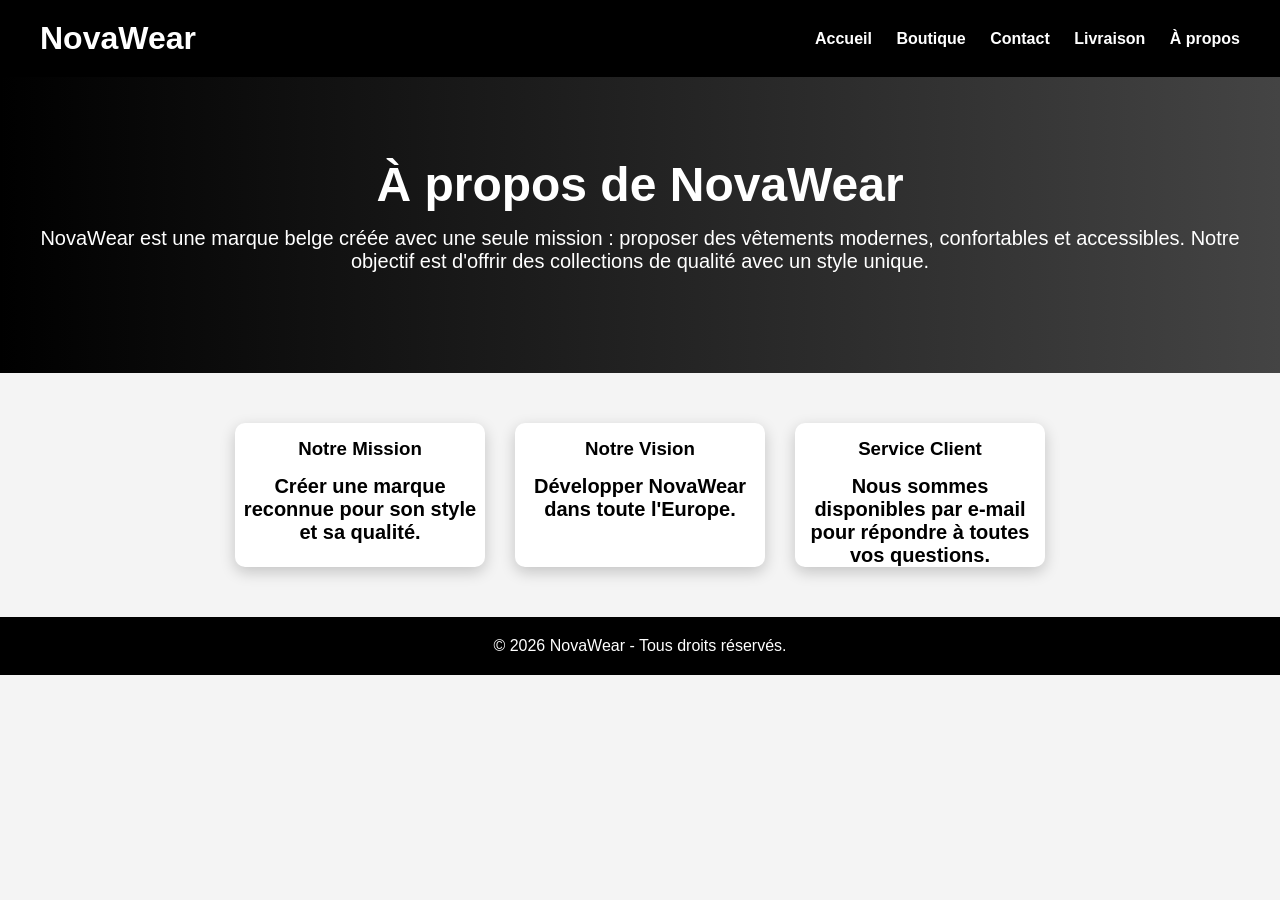
==== apropos.html @ 413e9a19 "Add apropos.html for NovaWear about page" ====
<!DOCTYPE html>
<html lang="fr">
<head>
<meta charset="UTF-8">
<meta name="viewport" content="width=device-width, initial-scale=1.0">
<title>À propos - NovaWear</title>
<link rel="stylesheet" href="style.css">
</head>
<body>

<header>
<h1>NovaWear</h1>

<nav>
<a href="index.html">Accueil</a>
<a href="boutique.html">Boutique</a>
<a href="contact.html">Contact</a>
<a href="livraison.html">Livraison</a>
<a href="apropos.html">À propos</a>
</nav>

</header>

<section class="hero">

<h2>À propos de NovaWear</h2>

<p>
NovaWear est une marque belge créée avec une seule mission :
proposer des vêtements modernes, confortables et accessibles.
Notre objectif est d'offrir des collections de qualité avec un style unique.
</p>

</section>

<section class="products">

<div class="card">
<h3>Notre Mission</h3>
<p>Créer une marque reconnue pour son style et sa qualité.</p>
</div>

<div class="card">
<h3>Notre Vision</h3>
<p>Développer NovaWear dans toute l'Europe.</p>
</div>

<div class="card">
<h3>Service Client</h3>
<p>Nous sommes disponibles par e-mail pour répondre à toutes vos questions.</p>
</div>

</section>

<footer>

<p>© 2026 NovaWear - Tous droits réservés.</p>

</footer>

</body>
</html>
---- style.css ----
*{
    margin:0;
    padding:0;
    box-sizing:border-box;
    font-family:Arial,sans-serif;
}

body{
    background:#f4f4f4;
}

header{
    background:#000;
    color:#fff;
    display:flex;
    justify-content:space-between;
    align-items:center;
    padding:20px 40px;
}

header h1{
    font-size:32px;
}

nav a{
    color:white;
    text-decoration:none;
    margin-left:20px;
    font-weight:bold;
}

.hero{
    text-align:center;
    padding:80px 20px;
    background:linear-gradient(to right,#000,#444);
    color:white;
}

.hero h2{
    font-size:48px;
    margin-bottom:15px;
}

.hero p{
    font-size:20px;
    margin-bottom:20px;
}

.hero button{
    padding:15px 35px;
    border:none;
    background:white;
    color:black;
    font-weight:bold;
    border-radius:8px;
    cursor:pointer;
}

.products{
    display:flex;
    justify-content:center;
    gap:30px;
    padding:50px;
    flex-wrap:wrap;
}

.card{
    background:white;
    width:250px;
    border-radius:10px;
    overflow:hidden;
    box-shadow:0 5px 15px rgba(0,0,0,.2);
    text-align:center;
}

.card img{
    width:100%;
}

.card h3{
    margin:15px 0;
}

.card p{
    font-size:20px;
    font-weight:bold;
}

.card button{
    margin:20px;
    padding:12px 20px;
    background:black;
    color:white;
    border:none;
    border-radius:8px;
    cursor:pointer;
}

footer{
    background:black;
    color:white;
    text-align:center;
    padding:20px;
}
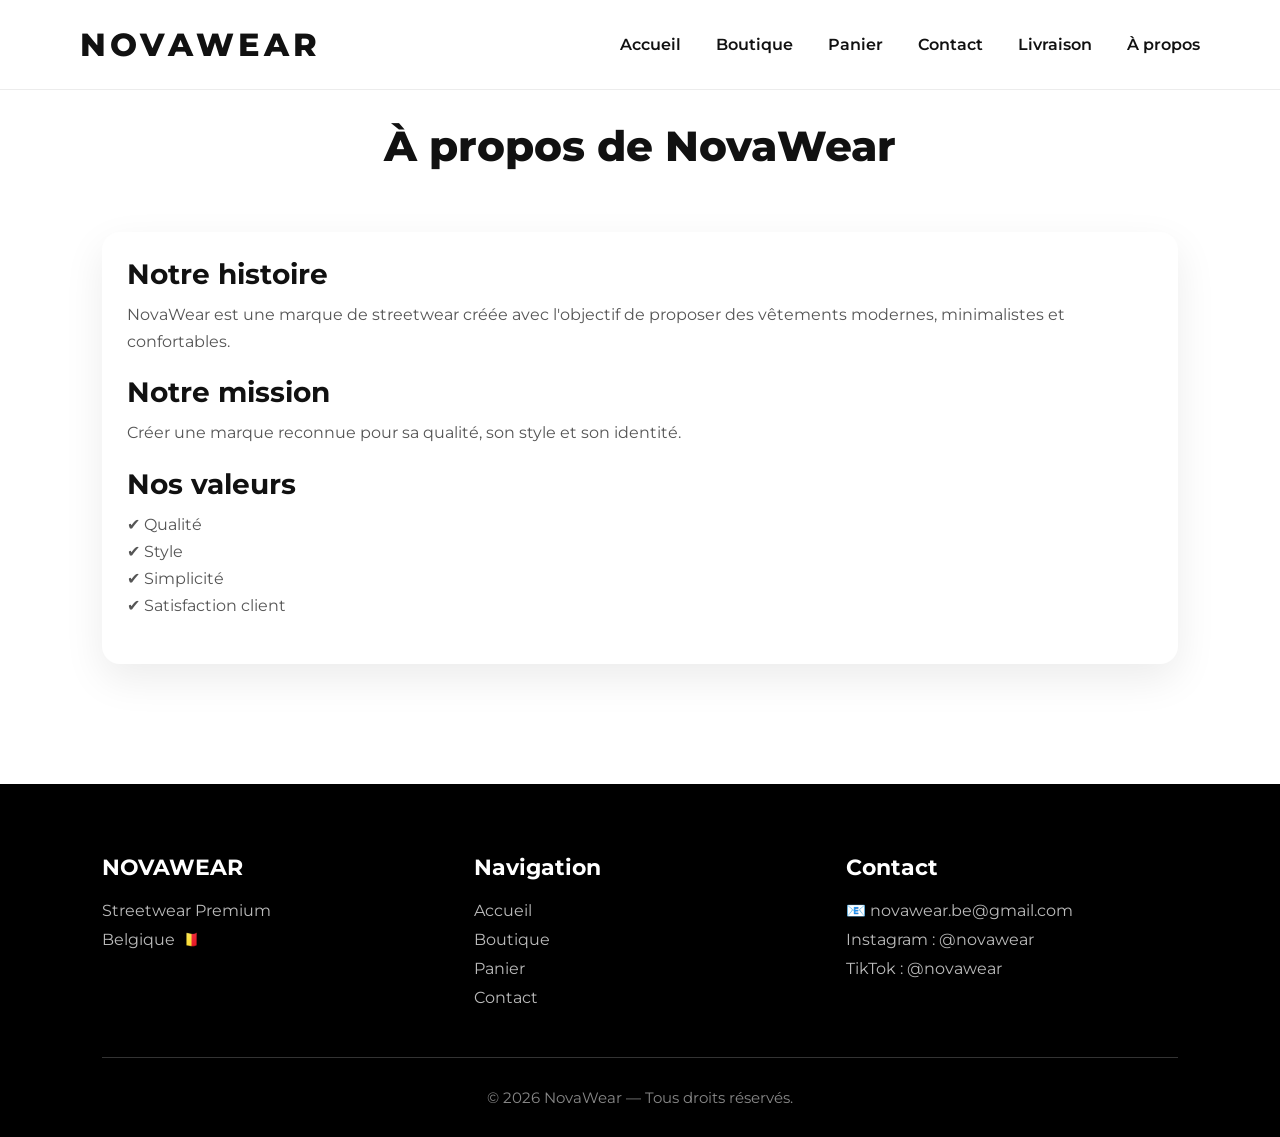
==== commit 98fadecf: "Update apropos.html" ====
--- a/apropos.html
+++ b/apropos.html
@@ -1,62 +1,123 @@
 <!DOCTYPE html>
 <html lang="fr">
+
 <head>
+
 <meta charset="UTF-8">
 <meta name="viewport" content="width=device-width, initial-scale=1.0">
-<title>À propos - NovaWear</title>
+
+<title>À propos | NovaWear</title>
+
 <link rel="stylesheet" href="style.css">
+
+<link href="https://fonts.googleapis.com/css2?family=Montserrat:wght@300;400;500;600;700;800&display=swap" rel="stylesheet">
+
 </head>
+
 <body>
 
 <header>
-<h1>NovaWear</h1>
+
+<div class="logo">NOVAWEAR</div>
 
 <nav>
+
 <a href="index.html">Accueil</a>
 <a href="boutique.html">Boutique</a>
+<a href="panier.html">Panier</a>
 <a href="contact.html">Contact</a>
 <a href="livraison.html">Livraison</a>
 <a href="apropos.html">À propos</a>
+
 </nav>
 
 </header>
 
-<section class="hero">
+<section class="collection">
 
 <h2>À propos de NovaWear</h2>
 
+<div class="card">
+
+<div class="card-content">
+
+<h3>Notre histoire</h3>
+
 <p>
-NovaWear est une marque belge créée avec une seule mission :
-proposer des vêtements modernes, confortables et accessibles.
-Notre objectif est d'offrir des collections de qualité avec un style unique.
+NovaWear est une marque de streetwear créée avec l'objectif de proposer des vêtements modernes, minimalistes et confortables.
 </p>
 
-</section>
+<h3>Notre mission</h3>
 
-<section class="products">
+<p>
+Créer une marque reconnue pour sa qualité, son style et son identité.
+</p>
 
-<div class="card">
-<h3>Notre Mission</h3>
-<p>Créer une marque reconnue pour son style et sa qualité.</p>
+<h3>Nos valeurs</h3>
+
+<p>
+✔ Qualité<br>
+✔ Style<br>
+✔ Simplicité<br>
+✔ Satisfaction client
+</p>
+
 </div>
 
-<div class="card">
-<h3>Notre Vision</h3>
-<p>Développer NovaWear dans toute l'Europe.</p>
 </div>
-
-<div class="card">
-<h3>Service Client</h3>
-<p>Nous sommes disponibles par e-mail pour répondre à toutes vos questions.</p>
-</div>
-
 </section>
 
 <footer>
 
-<p>© 2026 NovaWear - Tous droits réservés.</p>
+<div class="footer-container">
+
+<div>
+
+<h3>NOVAWEAR</h3>
+
+<p>Streetwear Premium</p>
+
+<p>Belgique 🇧🇪</p>
+
+</div>
+
+<div>
+
+<h3>Navigation</h3>
+
+<p><a href="index.html">Accueil</a></p>
+<p><a href="boutique.html">Boutique</a></p>
+<p><a href="panier.html">Panier</a></p>
+<p><a href="contact.html">Contact</a></p>
+
+</div>
+
+<div>
+
+<h3>Contact</h3>
+
+<p>📧 novawear.be@gmail.com</p>
+
+<p>Instagram : @novawear</p>
+
+<p>TikTok : @novawear</p>
+
+</div>
+
+</div>
+
+<hr>
+
+<p class="copyright">
+
+© 2026 NovaWear — Tous droits réservés.
+
+</p>
 
 </footer>
 
+<script src="script.js"></script>
+
 </body>
+
 </html>
--- a/style.css
+++ b/style.css
@@ -1,104 +1,449 @@
 *{
-    margin:0;
-    padding:0;
-    box-sizing:border-box;
-    font-family:Arial,sans-serif;
+margin:0;
+padding:0;
+box-sizing:border-box;
+font-family:'Montserrat',sans-serif;
+scroll-behavior:smooth;
 }
 
 body{
-    background:#f4f4f4;
+background:#ffffff;
+color:#111111;
+overflow-x:hidden;
+}
+
+a{
+text-decoration:none;
+color:inherit;
+}
+
+img{
+max-width:100%;
+display:block;
 }
 
 header{
-    background:#000;
-    color:#fff;
-    display:flex;
-    justify-content:space-between;
-    align-items:center;
-    padding:20px 40px;
-}
-
-header h1{
-    font-size:32px;
+position:fixed;
+top:0;
+left:0;
+width:100%;
+padding:25px 80px;
+display:flex;
+justify-content:space-between;
+align-items:center;
+background:rgba(255,255,255,.95);
+backdrop-filter:blur(12px);
+z-index:1000;
+border-bottom:1px solid #ececec;
+}
+
+.logo{
+font-size:32px;
+font-weight:800;
+letter-spacing:4px;
+cursor:pointer;
+}
+
+nav{
+display:flex;
+gap:35px;
 }
 
 nav a{
-    color:white;
-    text-decoration:none;
-    margin-left:20px;
-    font-weight:bold;
+font-weight:600;
+transition:.3s;
+}
+
+nav a:hover{
+color:#666;
 }
 
 .hero{
-    text-align:center;
-    padding:80px 20px;
-    background:linear-gradient(to right,#000,#444);
-    color:white;
-}
-
-.hero h2{
-    font-size:48px;
-    margin-bottom:15px;
+height:100vh;
+display:flex;
+align-items:center;
+padding:0 8%;
+background:linear-gradient(rgba(0,0,0,.35),rgba(0,0,0,.35)),
+url("https://images.unsplash.com/photo-1523381210434-271e8be1f52b?auto=format&fit=crop&w=1800&q=80");
+background-size:cover;
+background-position:center;
+color:white;
+}
+
+.hero-content{
+max-width:650px;
+}
+
+.small-title{
+letter-spacing:4px;
+font-size:14px;
+margin-bottom:20px;
+}
+
+.hero h1{
+font-size:80px;
+line-height:1;
+margin-bottom:25px;
 }
 
 .hero p{
-    font-size:20px;
-    margin-bottom:20px;
-}
-
-.hero button{
-    padding:15px 35px;
-    border:none;
-    background:white;
-    color:black;
-    font-weight:bold;
-    border-radius:8px;
-    cursor:pointer;
-}
-
-.products{
-    display:flex;
-    justify-content:center;
-    gap:30px;
-    padding:50px;
-    flex-wrap:wrap;
+font-size:20px;
+line-height:1.8;
+margin-bottom:35px;
+max-width:550px;
+}
+
+.hero-buttons{
+display:flex;
+gap:20px;
+}
+
+.btn-black{
+background:black;
+color:white;
+padding:18px 45px;
+border:none;
+cursor:pointer;
+font-size:16px;
+font-weight:700;
+transition:.3s;
+}
+
+.btn-white{
+background:white;
+color:black;
+padding:18px 45px;
+border:none;
+cursor:pointer;
+font-size:16px;
+font-weight:700;
+transition:.3s;
+}
+
+.btn-black:hover,
+.btn-white:hover{
+transform:translateY(-3px);
+}
+.collection{
+padding:120px 8%;
+background:#fff;
+}
+
+.collection h2{
+font-size:42px;
+text-align:center;
+margin-bottom:60px;
+font-weight:800;
+}
+
+.cards{
+display:grid;
+grid-template-columns:repeat(auto-fit,minmax(300px,1fr));
+gap:35px;
 }
 
 .card{
-    background:white;
-    width:250px;
-    border-radius:10px;
-    overflow:hidden;
-    box-shadow:0 5px 15px rgba(0,0,0,.2);
-    text-align:center;
+background:#fff;
+border-radius:18px;
+overflow:hidden;
+box-shadow:0 15px 40px rgba(0,0,0,.08);
+transition:.35s;
+}
+
+.card:hover{
+transform:translateY(-10px);
+box-shadow:0 25px 60px rgba(0,0,0,.15);
 }
 
 .card img{
-    width:100%;
+width:100%;
+height:380px;
+object-fit:cover;
+}
+
+.card-content{
+padding:25px;
 }
 
 .card h3{
-    margin:15px 0;
+font-size:28px;
+margin-bottom:10px;
+}
+
+.price{
+font-size:24px;
+font-weight:700;
+margin-bottom:15px;
 }
 
 .card p{
-    font-size:20px;
-    font-weight:bold;
+line-height:1.7;
+margin-bottom:20px;
+color:#555;
 }
 
 .card button{
-    margin:20px;
-    padding:12px 20px;
-    background:black;
-    color:white;
-    border:none;
-    border-radius:8px;
-    cursor:pointer;
+width:100%;
+padding:16px;
+background:#111;
+color:white;
+border:none;
+cursor:pointer;
+font-size:16px;
+font-weight:700;
+transition:.3s;
+}
+
+.card button:hover{
+background:#333;
+}
+
+.about-home{
+padding:120px 8%;
+background:#f8f8f8;
+display:flex;
+justify-content:center;
+}
+
+.about-text{
+max-width:800px;
+text-align:center;
+}
+
+.about-text h2{
+font-size:42px;
+margin-bottom:25px;
+}
+
+.about-text p{
+font-size:19px;
+line-height:1.9;
+margin-bottom:30px;
+color:#555;
+}
+
+.about-text ul{
+list-style:none;
+margin-bottom:35px;
+}
+
+.about-text li{
+font-size:18px;
+margin:15px 0;
+}
+.newsletter{
+padding:120px 8%;
+background:#111;
+color:white;
+text-align:center;
+}
+
+.newsletter h2{
+font-size:42px;
+margin-bottom:20px;
+}
+
+.newsletter p{
+font-size:18px;
+margin-bottom:35px;
+color:#ddd;
+}
+
+.newsletter form{
+display:flex;
+justify-content:center;
+flex-wrap:wrap;
+gap:15px;
+}
+
+.newsletter input{
+width:350px;
+max-width:100%;
+padding:18px;
+border:none;
+outline:none;
+font-size:16px;
+border-radius:8px;
+}
+
+.newsletter button{
+padding:18px 35px;
+border:none;
+background:white;
+color:black;
+font-weight:700;
+cursor:pointer;
+border-radius:8px;
+transition:.3s;
+}
+
+.newsletter button:hover{
+transform:scale(1.05);
 }
 
 footer{
-    background:black;
-    color:white;
-    text-align:center;
-    padding:20px;
-}
+background:#000;
+color:white;
+padding:70px 8% 30px;
+}
+
+.footer-container{
+display:grid;
+grid-template-columns:repeat(auto-fit,minmax(220px,1fr));
+gap:40px;
+margin-bottom:40px;
+}
+
+.footer-container h3{
+margin-bottom:20px;
+font-size:22px;
+}
+
+.footer-container p{
+margin:10px 0;
+color:#bbb;
+}
+
+.footer-container a{
+color:#bbb;
+transition:.3s;
+}
+
+.footer-container a:hover{
+color:white;
+}
+
+hr{
+border:none;
+height:1px;
+background:#333;
+margin:30px 0;
+}
+
+.copyright{
+text-align:center;
+color:#888;
+font-size:15px;
+}
+/* ========================= */
+/* RESPONSIVE */
+/* ========================= */
+
+@media (max-width:1024px){
+
+header{
+padding:20px 40px;
+}
+
+.hero h1{
+font-size:60px;
+}
+
+.collection,
+.about-home,
+.newsletter{
+padding:90px 40px;
+}
+
+}
+
+@media (max-width:768px){
+
+header{
+flex-direction:column;
+padding:20px;
+}
+
+nav{
+flex-wrap:wrap;
+justify-content:center;
+gap:18px;
+margin-top:15px;
+}
+
+.hero{
+height:auto;
+padding:150px 25px 80px;
+text-align:center;
+justify-content:center;
+}
+
+.hero-content{
+max-width:100%;
+}
+
+.hero h1{
+font-size:48px;
+}
+
+.hero p{
+font-size:18px;
+}
+
+.hero-buttons{
+flex-direction:column;
+align-items:center;
+}
+
+.btn-black,
+.btn-white{
+width:220px;
+}
+
+.collection h2,
+.about-text h2,
+.newsletter h2{
+font-size:34px;
+}
+
+.card img{
+height:300px;
+}
+
+.newsletter form{
+flex-direction:column;
+align-items:center;
+}
+
+.newsletter input,
+.newsletter button{
+width:100%;
+max-width:400px;
+}
+
+.footer-container{
+text-align:center;
+}
+
+}
+
+@media (max-width:480px){
+
+.logo{
+font-size:24px;
+}
+
+.hero h1{
+font-size:38px;
+}
+
+.hero p{
+font-size:16px;
+}
+
+.collection,
+.about-home,
+.newsletter,
+footer{
+padding:70px 20px;
+}
+
+.card h3{
+font-size:22px;
+}
+
+.price{
+font-size:20px;
+}
+
+}
